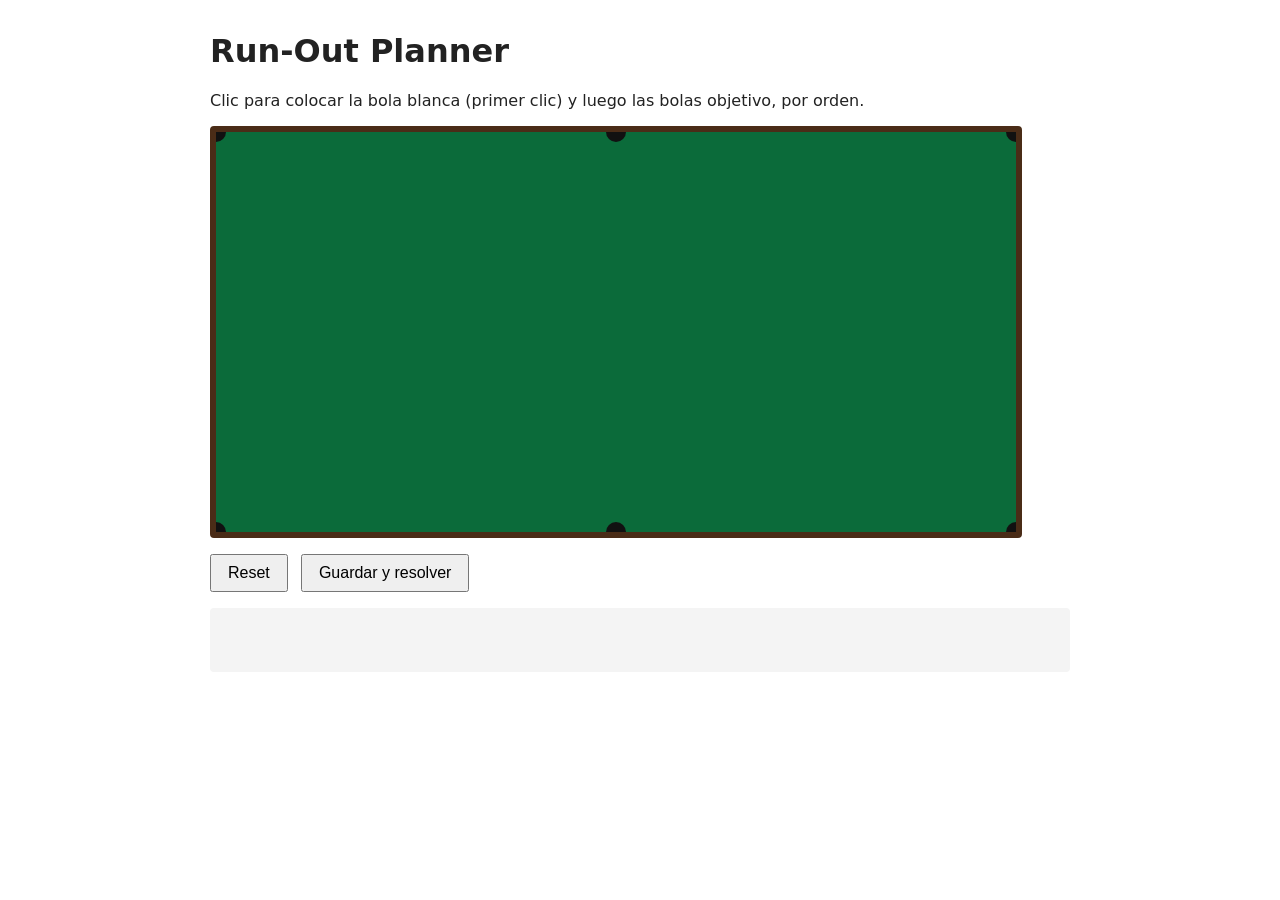
==== templates/index.html @ 0fdd7a91 "Scaffold Run-Out Planner: layouts domain + solver engine Flask app with SQLite-backed layout/attempt" ====
<!doctype html>
<html lang="es">
<head>
  <meta charset="utf-8">
  <title>Run-Out Planner</title>
  <link rel="stylesheet" href="/static/css/style.css">
</head>
<body>
  <h1>Run-Out Planner</h1>
  <p>
    Clic para colocar la bola blanca (primer clic) y luego las bolas objetivo, por orden.
  </p>

  <canvas id="table" width="800" height="400"></canvas>

  <div class="controls">
    <button id="reset">Reset</button>
    <button id="solve">Guardar y resolver</button>
  </div>

  <div id="result"></div>

  <script src="/static/js/table.js"></script>
</body>
</html>
---- static/css/style.css ----
body {
  font-family: system-ui, sans-serif;
  max-width: 860px;
  margin: 2rem auto;
  color: #222;
}

canvas {
  background: #0b6b3a;
  border: 6px solid #4a2c17;
  border-radius: 4px;
  display: block;
  cursor: crosshair;
}

.controls {
  margin: 1rem 0;
}

button {
  padding: 0.5rem 1rem;
  margin-right: 0.5rem;
  font-size: 1rem;
  cursor: pointer;
}

#result {
  font-family: monospace;
  white-space: pre-wrap;
  background: #f4f4f4;
  padding: 1rem;
  border-radius: 4px;
  min-height: 2rem;
}
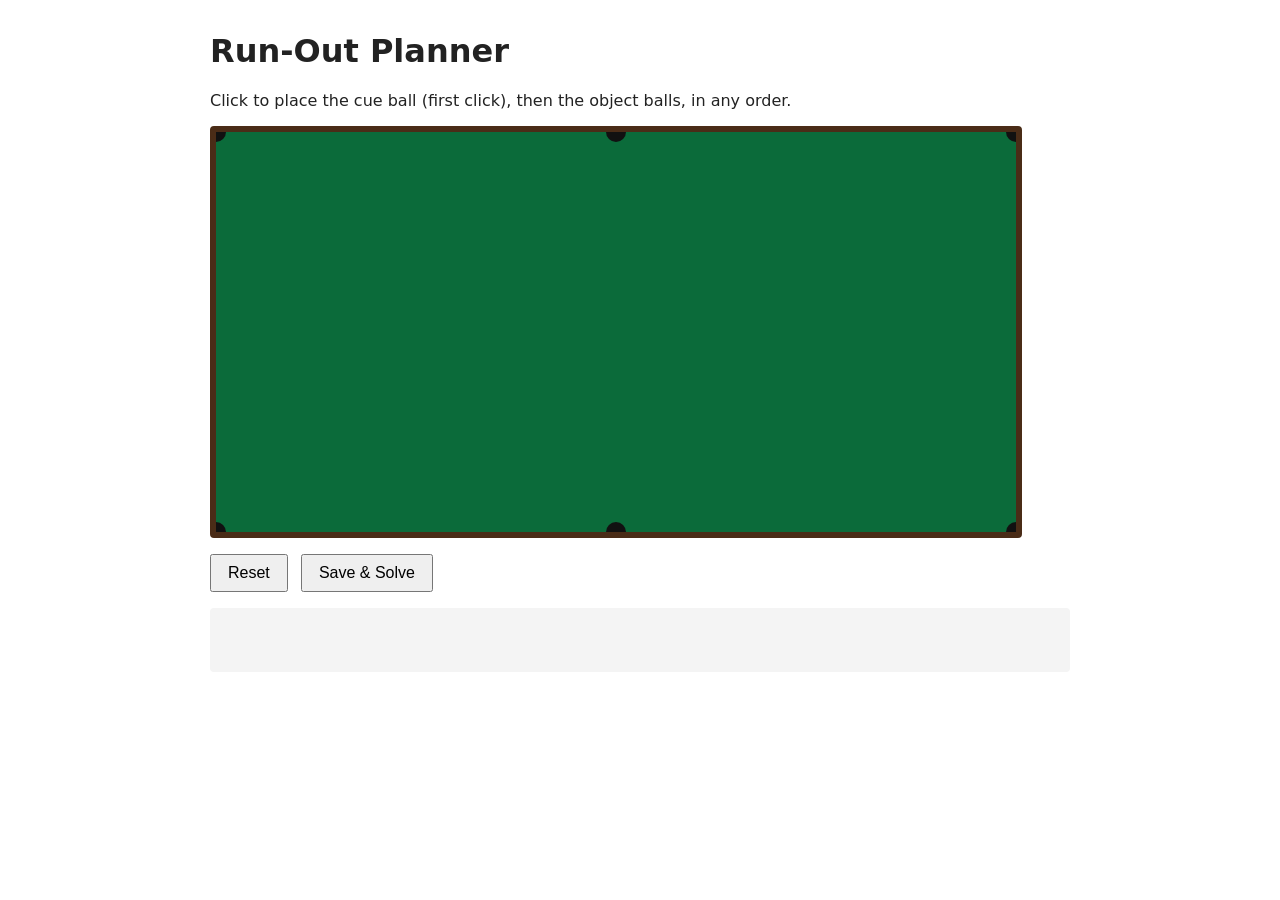
==== commit 7dd9ffe1: "Translate README, ADR, AI usage log, and UI text to English" ====
--- a/templates/index.html
+++ b/templates/index.html
@@ -1,5 +1,5 @@
 <!doctype html>
-<html lang="es">
+<html lang="en">
 <head>
   <meta charset="utf-8">
   <title>Run-Out Planner</title>
@@ -8,14 +8,14 @@
 <body>
   <h1>Run-Out Planner</h1>
   <p>
-    Clic para colocar la bola blanca (primer clic) y luego las bolas objetivo, por orden.
+    Click to place the cue ball (first click), then the object balls, in any order.
   </p>
 
   <canvas id="table" width="800" height="400"></canvas>
 
   <div class="controls">
     <button id="reset">Reset</button>
-    <button id="solve">Guardar y resolver</button>
+    <button id="solve">Save &amp; Solve</button>
   </div>
 
   <div id="result"></div>
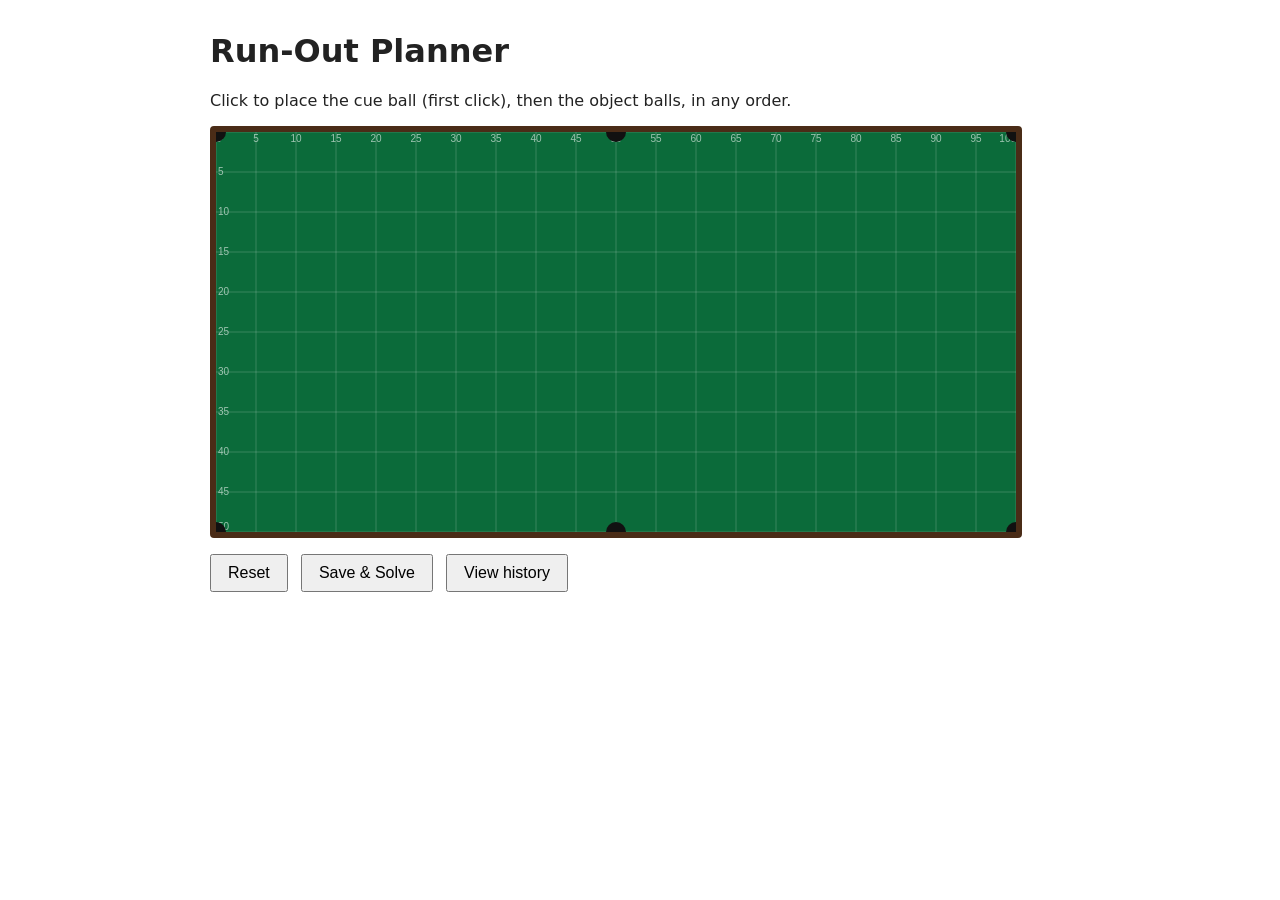
==== commit 9f562ceb: "Wire attempt logging into the UI and add a layout history view - Add a small form after a successful" ====
--- a/templates/index.html
+++ b/templates/index.html
@@ -16,10 +16,13 @@
   <div class="controls">
     <button id="reset">Reset</button>
     <button id="solve">Save &amp; Solve</button>
+    <button id="toggle-history">View history</button>
   </div>
 
   <div id="result"></div>
 
+  <div id="history" hidden></div>
+
   <script src="/static/js/table.js"></script>
 </body>
 </html>
--- a/static/css/style.css
+++ b/static/css/style.css
@@ -25,10 +25,198 @@
 }
 
 #result {
-  font-family: monospace;
-  white-space: pre-wrap;
+  min-height: 2rem;
+}
+
+#result .placeholder {
+  color: #777;
+}
+
+.solution-heading {
+  font-size: 1.1rem;
+  font-weight: 600;
+  margin: 0 0 0.75rem;
+}
+
+.solution-heading.impossible {
+  color: #b3261e;
+}
+
+.shot-list {
+  list-style: none;
+  margin: 0;
+  padding: 0;
+  display: flex;
+  flex-direction: column;
+  gap: 0.5rem;
+}
+
+.shot {
+  display: flex;
+  align-items: flex-start;
+  gap: 0.75rem;
   background: #f4f4f4;
-  padding: 1rem;
-  border-radius: 4px;
-  min-height: 2rem;
-}
+  border-radius: 8px;
+  padding: 0.6rem 0.9rem;
+}
+
+.shot-ball {
+  flex: 0 0 auto;
+  width: 1.8rem;
+  height: 1.8rem;
+  border-radius: 50%;
+  background: #d62828;
+  color: #fff;
+  font-weight: 600;
+  display: flex;
+  align-items: center;
+  justify-content: center;
+}
+
+.shot-detail {
+  flex: 1 1 auto;
+}
+
+.shot-detail summary {
+  cursor: pointer;
+}
+
+.shot-detail summary::marker {
+  color: #888;
+}
+
+.shot-target {
+  font-weight: 600;
+}
+
+.shot-technical {
+  margin: 0.4rem 0 0 1.1rem;
+  font-size: 0.85rem;
+  color: #555;
+}
+
+.shot-technical p {
+  margin: 0.15rem 0;
+}
+
+.difficulty {
+  display: inline-block;
+  margin-left: 0.5rem;
+  padding: 0.1rem 0.5rem;
+  border-radius: 999px;
+  font-size: 0.8rem;
+  font-weight: 600;
+}
+
+.difficulty-easy {
+  background: #d7f2df;
+  color: #146c2e;
+}
+
+.difficulty-medium {
+  background: #fdf0c8;
+  color: #8a5a00;
+}
+
+.difficulty-hard {
+  background: #fadbd8;
+  color: #a33025;
+}
+
+.blocked-note {
+  color: #b3261e;
+  margin: 0;
+}
+
+.attempt-controls {
+  margin-top: 1rem;
+  padding-top: 0.75rem;
+  border-top: 1px solid #ddd;
+  display: flex;
+  flex-wrap: wrap;
+  align-items: center;
+  gap: 0.5rem;
+}
+
+.attempt-label {
+  margin: 0;
+  font-weight: 600;
+  flex: 1 1 100%;
+}
+
+.attempt-notes {
+  flex: 1 1 auto;
+  padding: 0.35rem 0.5rem;
+  font-size: 0.9rem;
+}
+
+.attempt-buttons {
+  display: flex;
+  gap: 0.5rem;
+}
+
+.attempt-yes {
+  background: #d7f2df;
+  border: 1px solid #146c2e;
+}
+
+.attempt-no {
+  background: #fadbd8;
+  border: 1px solid #a33025;
+}
+
+.attempt-confirm {
+  margin: 0.5rem 0 0;
+  color: #146c2e;
+  font-weight: 600;
+}
+
+#history {
+  margin-top: 1.5rem;
+}
+
+.history-list {
+  list-style: none;
+  margin: 0;
+  padding: 0;
+  display: flex;
+  flex-direction: column;
+  gap: 0.5rem;
+}
+
+.history-item {
+  background: #f4f4f4;
+  border-radius: 8px;
+  padding: 0.6rem 0.9rem;
+}
+
+.history-summary {
+  margin: 0 0 0.3rem;
+  font-weight: 600;
+}
+
+.history-positions {
+  margin: 0 0 0.5rem;
+  font-size: 0.85rem;
+  color: #666;
+}
+
+.history-solution {
+  margin-bottom: 0.4rem;
+}
+
+.history-shot-list {
+  margin: 0;
+  padding-left: 1.2rem;
+  font-size: 0.9rem;
+}
+
+.history-shot-list li {
+  margin: 0.1rem 0;
+}
+
+.history-attempt {
+  margin: 0.15rem 0;
+  font-size: 0.9rem;
+  color: #444;
+}
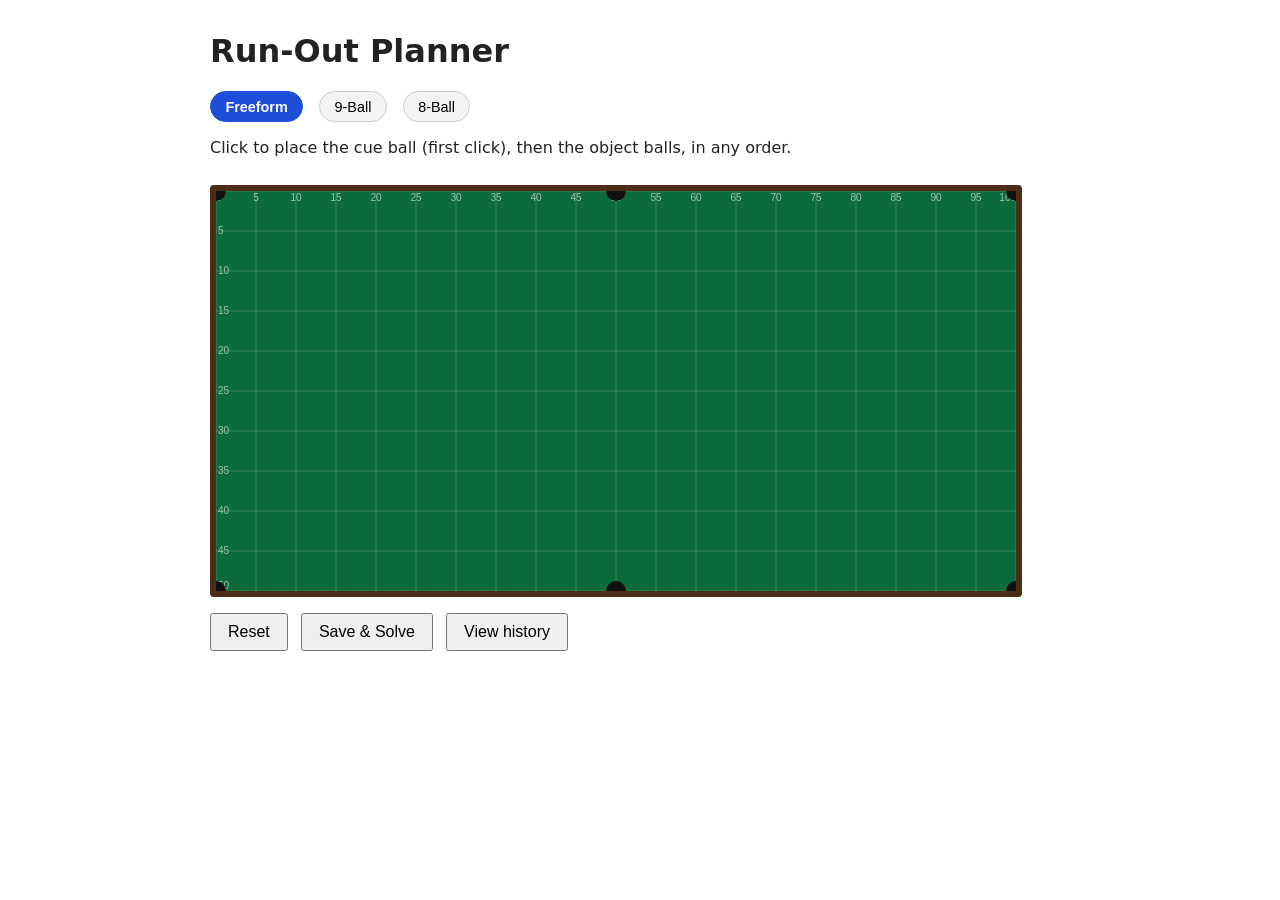
==== commit 7733b2f7: "Add game modes: Freeform, 9-Ball, and 8-Ball, following the WPA shot-order rules Added three mode ta" ====
--- a/templates/index.html
+++ b/templates/index.html
@@ -7,9 +7,18 @@
 </head>
 <body>
   <h1>Run-Out Planner</h1>
-  <p>
+
+  <div class="mode-tabs" id="mode-tabs">
+    <button class="mode-tab active" data-mode="freeform">Freeform</button>
+    <button class="mode-tab" data-mode="nine_ball">9-Ball</button>
+    <button class="mode-tab" data-mode="eight_ball">8-Ball</button>
+  </div>
+
+  <p id="instructions">
     Click to place the cue ball (first click), then the object balls, in any order.
   </p>
+
+  <div id="ball-palette" class="ball-palette" hidden></div>
 
   <canvas id="table" width="800" height="400"></canvas>
 
--- a/static/css/style.css
+++ b/static/css/style.css
@@ -3,6 +3,61 @@
   max-width: 860px;
   margin: 2rem auto;
   color: #222;
+}
+
+.mode-tabs {
+  display: flex;
+  gap: 0.5rem;
+  margin-bottom: 0.75rem;
+}
+
+.mode-tab {
+  padding: 0.4rem 0.9rem;
+  border: 1px solid #ccc;
+  border-radius: 999px;
+  background: #f4f4f4;
+  cursor: pointer;
+  font-size: 0.9rem;
+}
+
+.mode-tab.active {
+  background: #1d4ed8;
+  border-color: #1d4ed8;
+  color: #fff;
+  font-weight: 600;
+}
+
+.ball-palette {
+  display: flex;
+  align-items: center;
+  flex-wrap: wrap;
+  gap: 0.4rem;
+  margin-bottom: 0.75rem;
+}
+
+.ball-palette-label {
+  font-size: 0.85rem;
+  color: #555;
+  margin-right: 0.3rem;
+}
+
+.palette-number {
+  width: 2rem;
+  height: 2rem;
+  border-radius: 50%;
+  border: 2px solid #999;
+  cursor: pointer;
+  font-weight: 600;
+}
+
+.palette-number.armed {
+  box-shadow: 0 0 0 3px #1d4ed8;
+  border-color: #1d4ed8;
+}
+
+.palette-number:disabled {
+  opacity: 0.35;
+  cursor: not-allowed;
 }
 
 canvas {
@@ -123,6 +178,17 @@
   color: #a33025;
 }
 
+.shot-type-badge {
+  display: inline-block;
+  margin-left: 0.5rem;
+  padding: 0.1rem 0.5rem;
+  border-radius: 999px;
+  font-size: 0.8rem;
+  font-weight: 600;
+  background: #e0e7ff;
+  color: #3730a3;
+}
+
 .blocked-note {
   color: #b3261e;
   margin: 0;
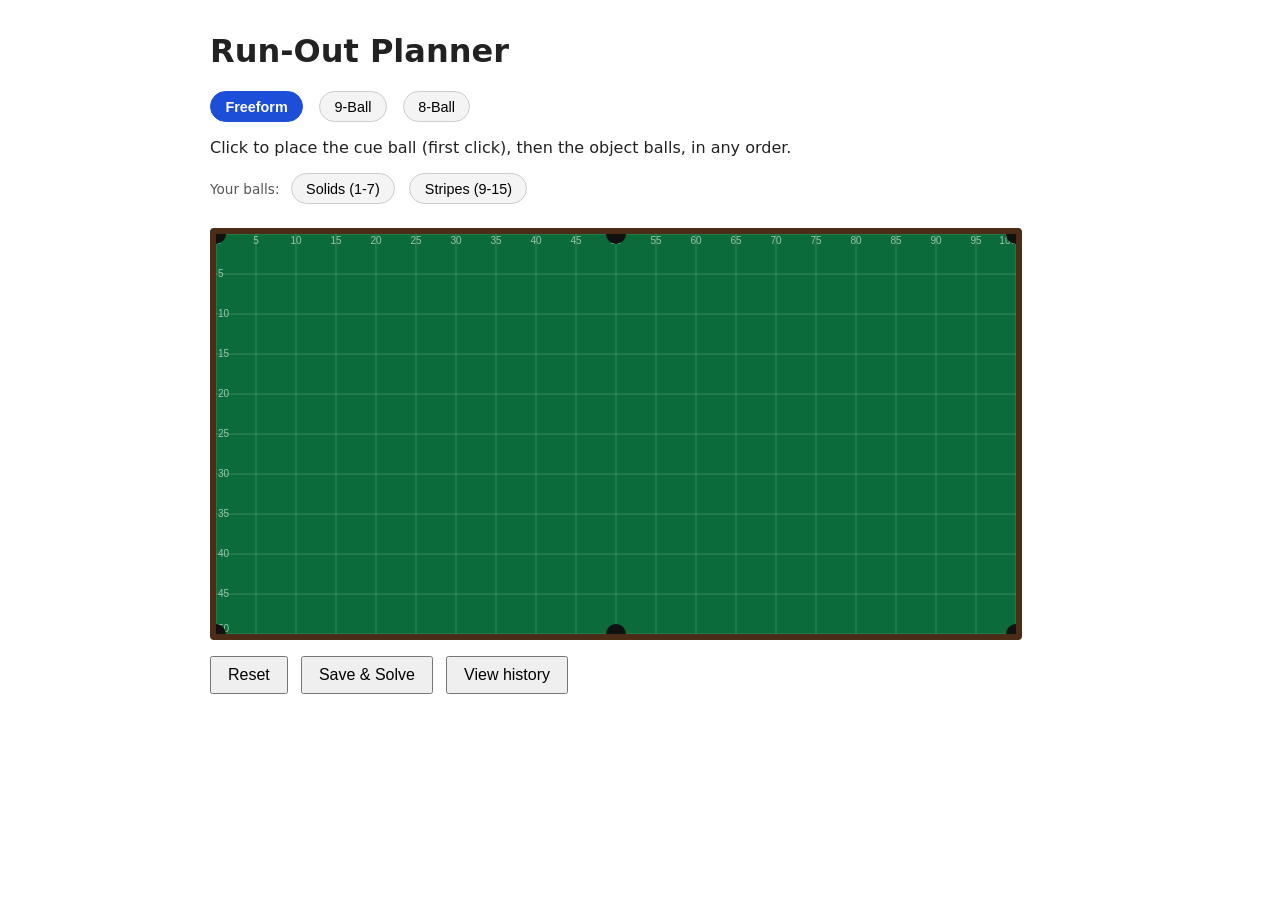
==== commit 39a133a3: "Let the player say which 8-ball group is theirs, and only plan for those balls In 8-ball, one player" ====
--- a/templates/index.html
+++ b/templates/index.html
@@ -18,6 +18,12 @@
     Click to place the cue ball (first click), then the object balls, in any order.
   </p>
 
+  <div id="group-selector" class="group-selector" hidden>
+    <span class="group-selector-label">Your balls:</span>
+    <button type="button" class="group-choice" data-group="solids">Solids (1-7)</button>
+    <button type="button" class="group-choice" data-group="stripes">Stripes (9-15)</button>
+  </div>
+
   <div id="ball-palette" class="ball-palette" hidden></div>
 
   <canvas id="table" width="800" height="400"></canvas>
--- a/static/css/style.css
+++ b/static/css/style.css
@@ -27,6 +27,36 @@
   font-weight: 600;
 }
 
+.group-selector {
+  display: flex;
+  align-items: center;
+  flex-wrap: wrap;
+  gap: 0.4rem;
+  margin-bottom: 0.75rem;
+}
+
+.group-selector-label {
+  font-size: 0.85rem;
+  color: #555;
+  margin-right: 0.3rem;
+}
+
+.group-choice {
+  padding: 0.4rem 0.9rem;
+  border: 1px solid #ccc;
+  border-radius: 999px;
+  background: #f4f4f4;
+  cursor: pointer;
+  font-size: 0.9rem;
+}
+
+.group-choice.active {
+  background: #1d4ed8;
+  border-color: #1d4ed8;
+  color: #fff;
+  font-weight: 600;
+}
+
 .ball-palette {
   display: flex;
   align-items: center;
@@ -44,10 +74,16 @@
 .palette-number {
   width: 2rem;
   height: 2rem;
+  padding: 0;
+  margin: 0;
+  display: flex;
+  align-items: center;
+  justify-content: center;
   border-radius: 50%;
   border: 2px solid #999;
   cursor: pointer;
   font-weight: 600;
+  line-height: 1;
 }
 
 .palette-number.armed {
